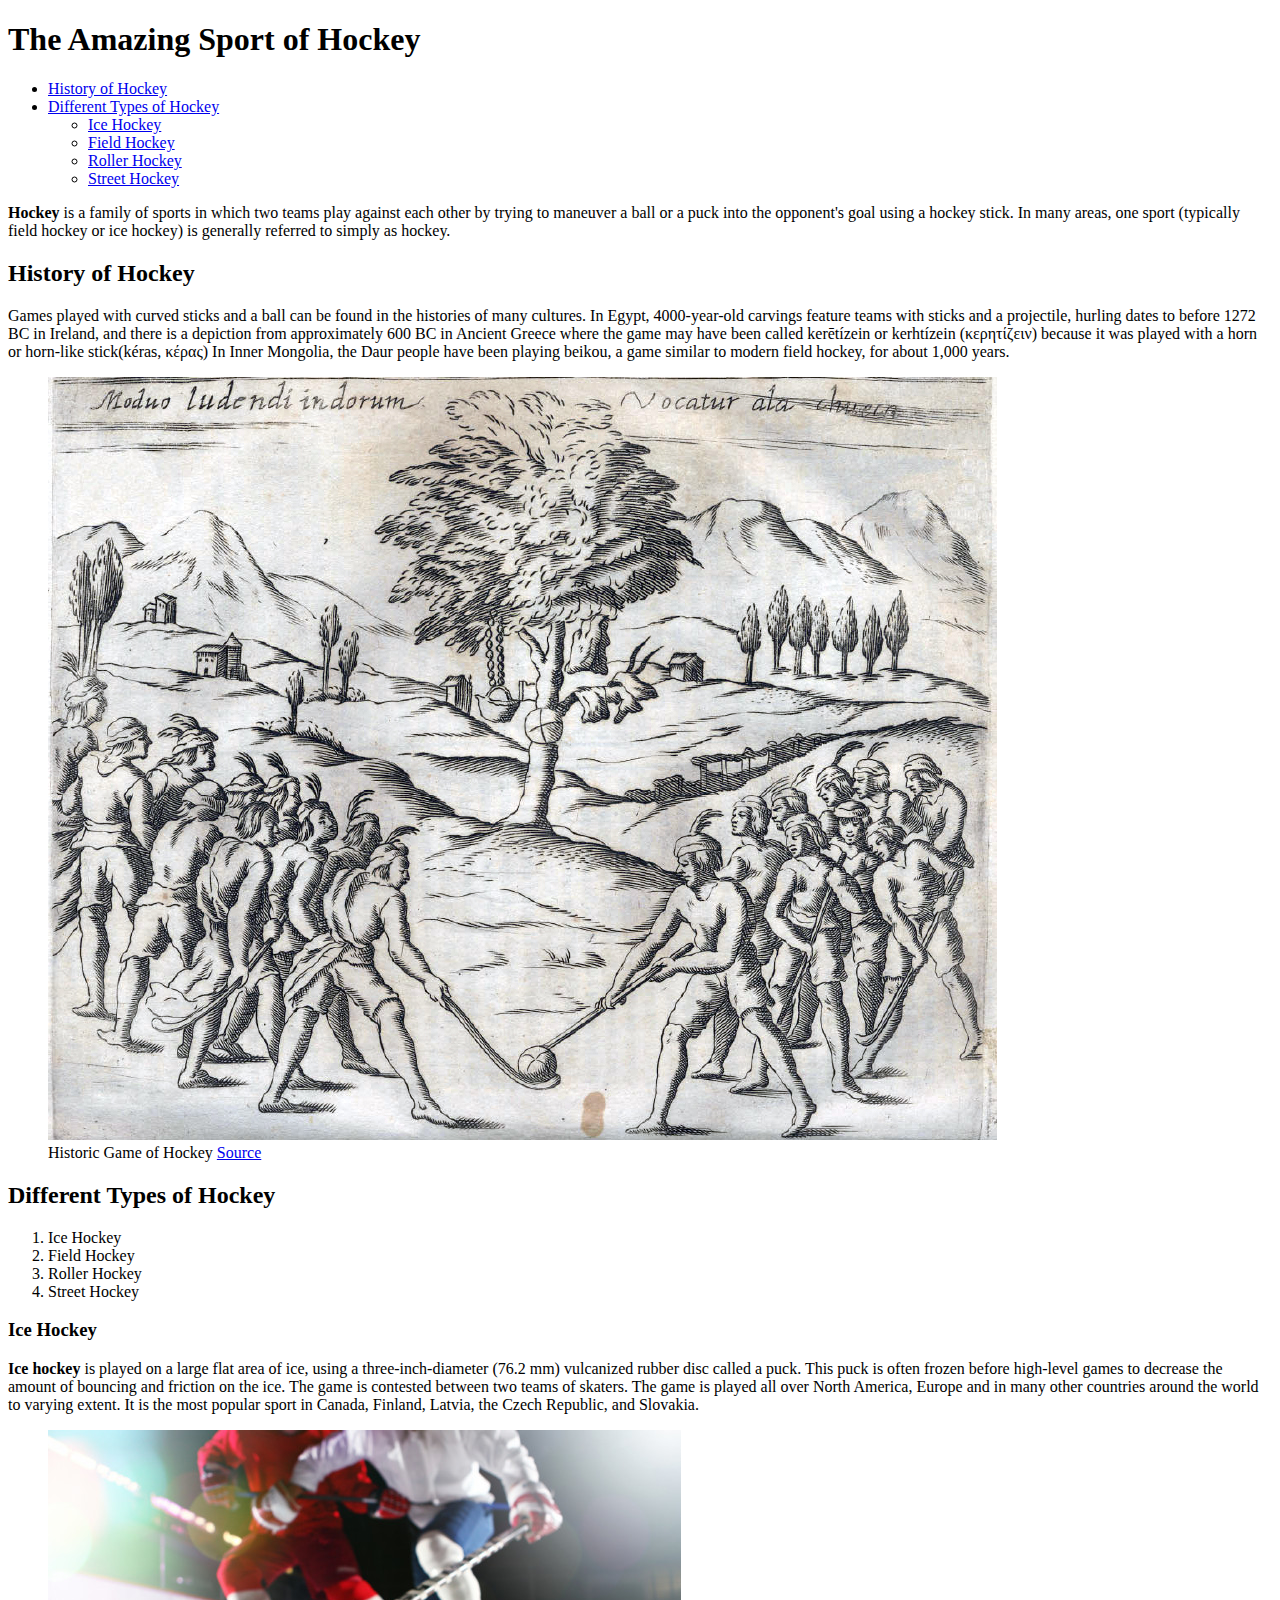
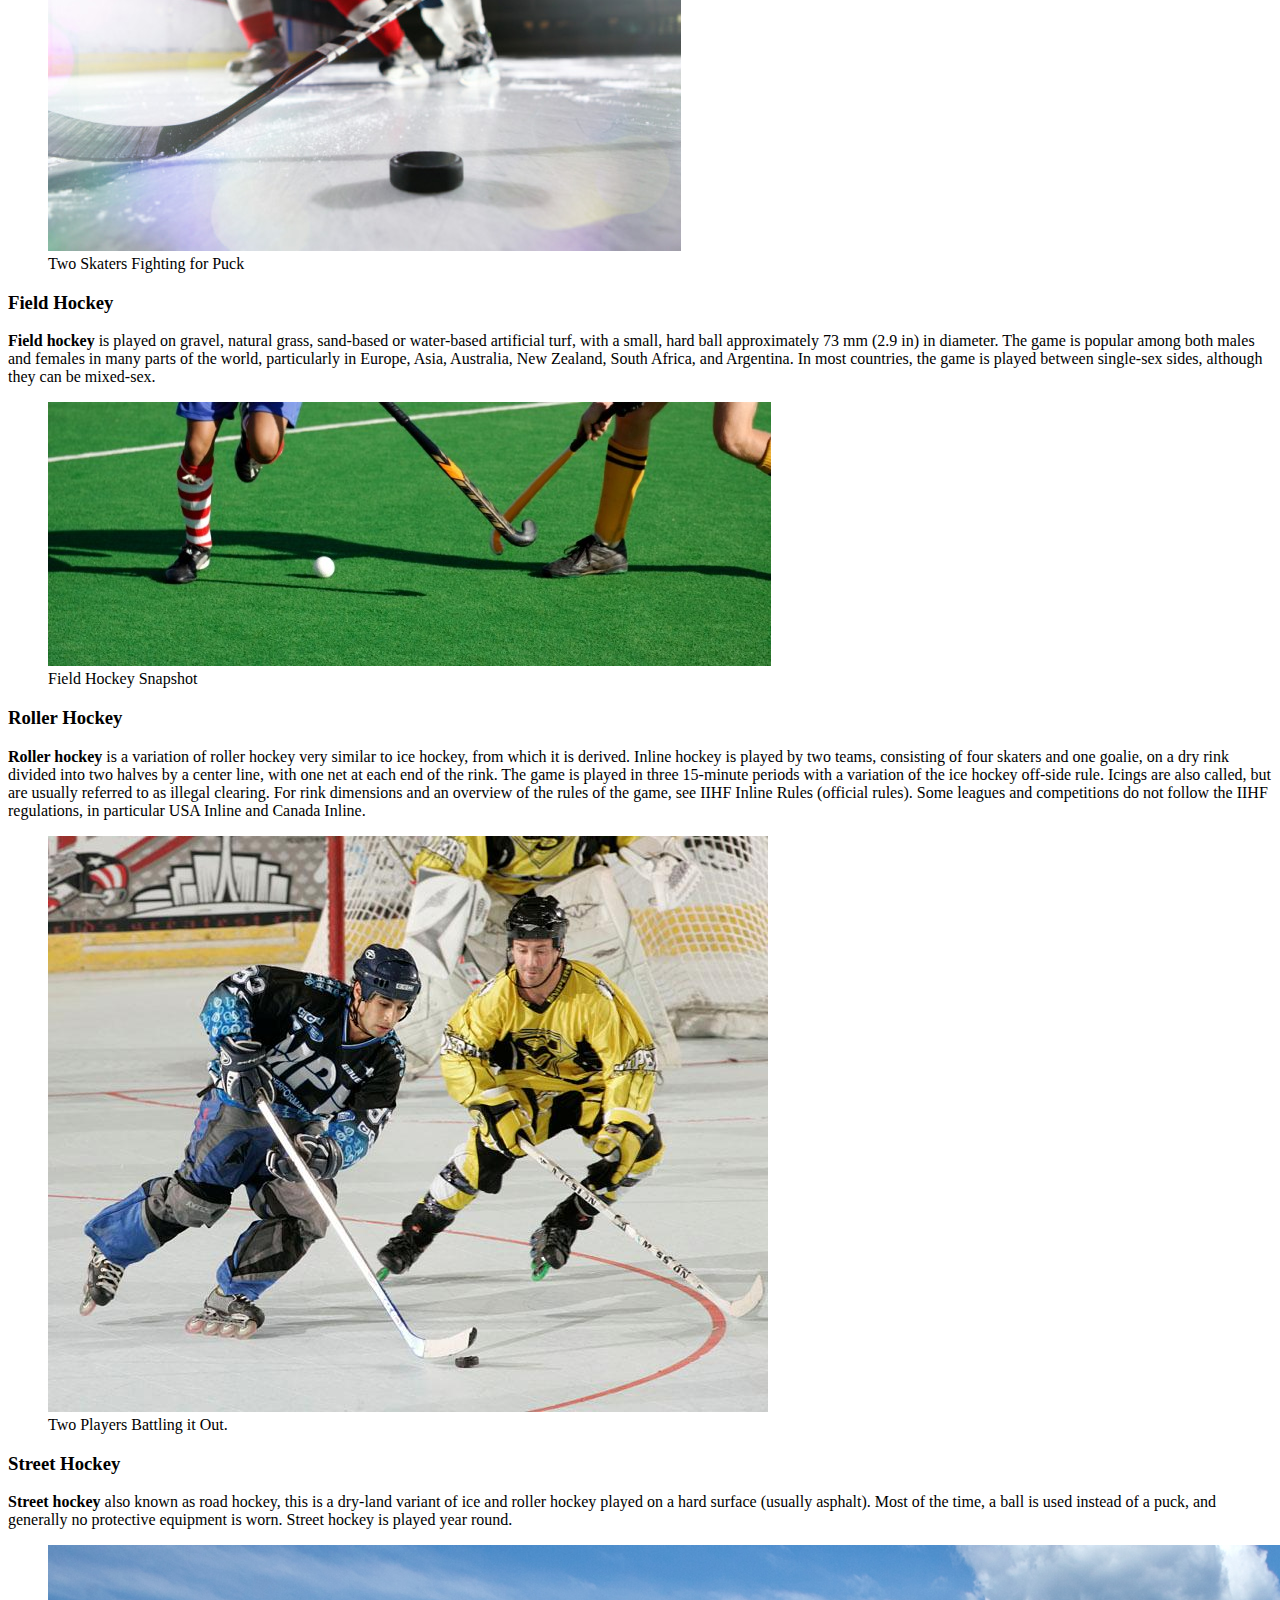
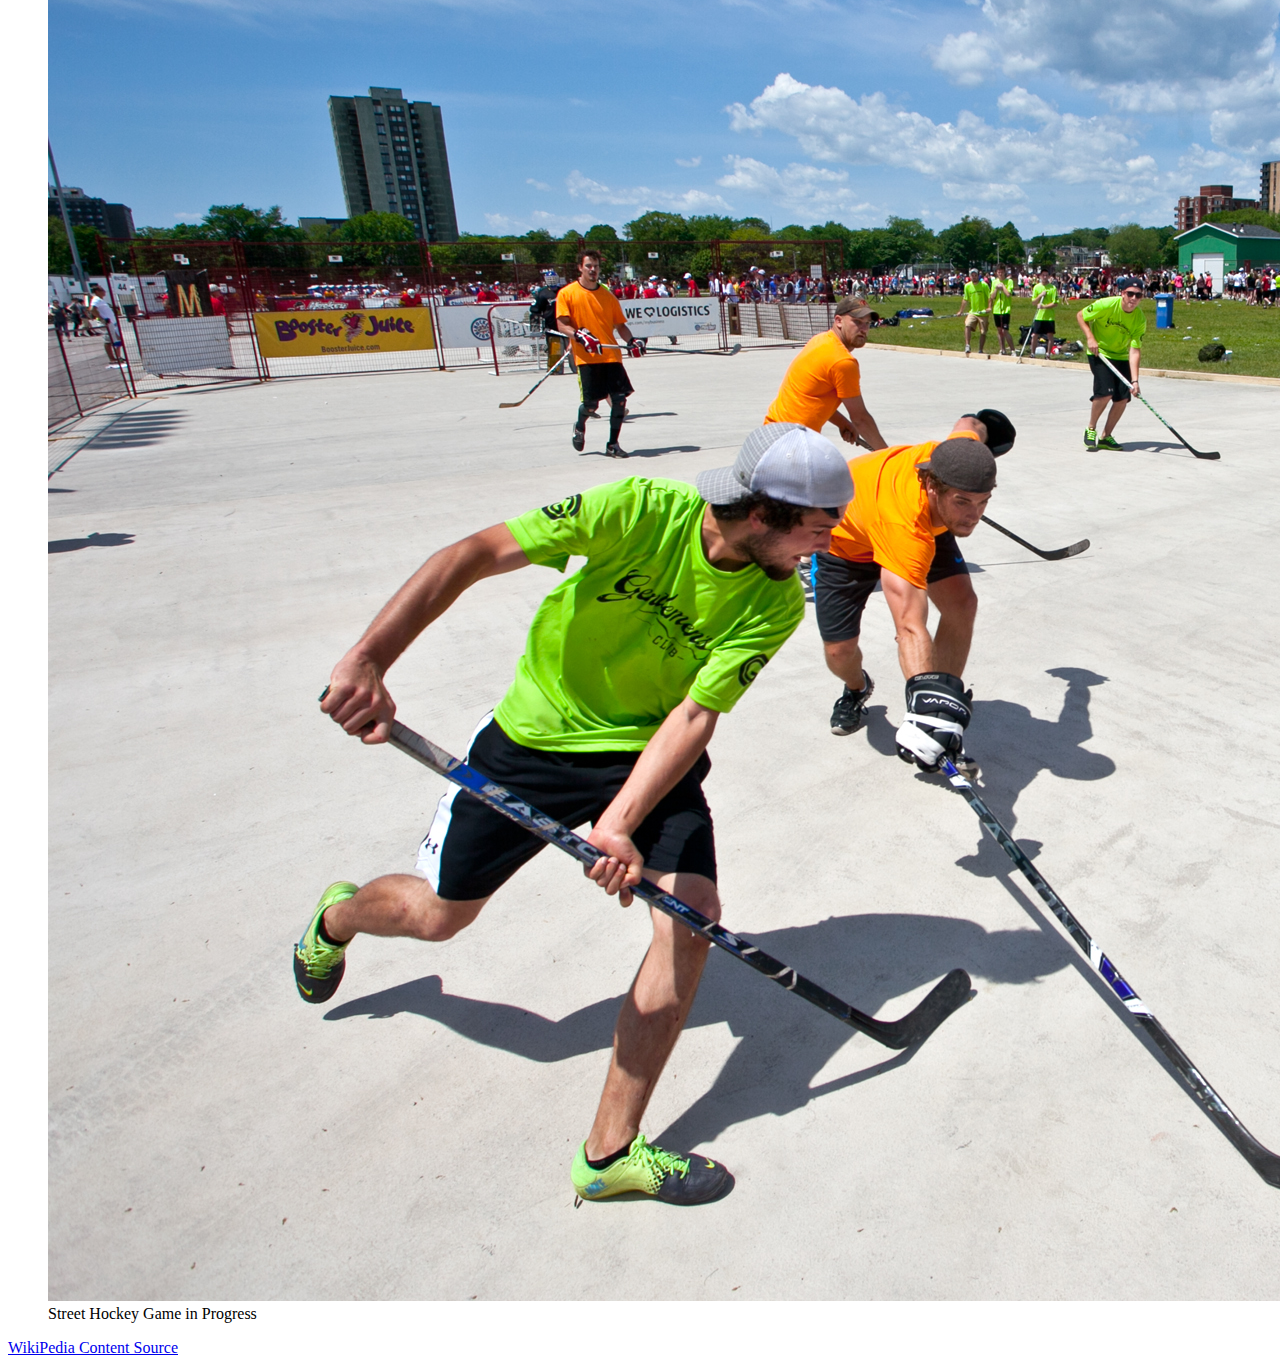
==== mazur_michael_project2/index.html @ 1e020fa5 "Adding old HTML and Images to 2nd part of project" ====
<!DOCTYPE html>
<html>
<head lang="en">
    <meta charset="UTF-8">
    <title>The Amazing Sport of Hockey</title>
</head>
<body>
    <h1>The Amazing Sport of Hockey</h1>

    <ul>
        <li><a href="#history">History of Hockey</a></li>
        <li><a href="#types">Different Types of Hockey</a>
            <ul>
                <li><a href="#ice">Ice Hockey</a></li>
                <li><a href="#field">Field Hockey</a></li>
                <li><a href="#roller">Roller Hockey</a></li>
                <li><a href="#street">Street Hockey</a></li>
            </ul>
        </li>
    </ul>

    <p><strong>Hockey</strong> is a family of sports in which two teams play against each other by trying
        to maneuver a ball or a puck into the opponent's goal using a hockey stick. In many areas,
        one sport (typically field hockey or ice hockey) is generally referred to simply as hockey.</p>

    <h2 id="history">History of Hockey</h2>
    <p>Games played with curved sticks and a ball can be found in the histories of many cultures. In Egypt, 4000-year-old
        carvings feature teams with sticks and a projectile, hurling dates to before 1272 BC in Ireland, and there is a
        depiction from approximately 600 BC in Ancient Greece where the game may have been called kerētízein or kerhtízein
        (κερητίζειν) because it was played with a horn or horn-like stick(kéras, κέρας) In Inner Mongolia,
        the Daur people have been playing beikou, a game similar to modern field hockey, for about 1,000 years.</p>
    <figure>
        <a href="images/historic-hockey.jpg"><img src="images/historic-hockey.jpg"/></a>
        <figcaption>Historic Game of Hockey
            <a href="http://upload.wikimedia.org/wikipedia/commons/b/be/Mapuche_Chueca-Alonso_Ovalle.jpg">Source</a>
        </figcaption>
    </figure>

    <h2 id="types">Different Types of Hockey</h2>
    <ol>
        <li>Ice Hockey</li>
        <li>Field Hockey</li>
        <li>Roller Hockey</li>
        <li>Street Hockey</li>
    </ol>
        <h3 id="ice">Ice Hockey</h3>
        <p><strong>Ice hockey</strong> is played on a large flat area of ice, using a three-inch-diameter (76.2 mm) vulcanized rubber disc
            called a puck. This puck is often frozen before high-level games to decrease the amount of bouncing and
            friction on the ice. The game is contested between two teams of skaters. The game is played all over North
            America, Europe and in many other countries around the world to varying extent. It is the most popular sport
            in Canada, Finland, Latvia, the Czech Republic, and Slovakia.</p>
        <figure>
            <a href="images/ihockey-img.jpg"><img src="images/ihockey-img.jpg"/></a>
            <figcaption>Two Skaters Fighting for Puck</figcaption>
        </figure>

        <h3 id="field">Field Hockey</h3>
        <p><strong>Field hockey</strong> is played on gravel, natural grass, sand-based or water-based artificial turf, with a small,
            hard ball approximately 73 mm (2.9 in) in diameter. The game is popular among both males and females in many
            parts of the world, particularly in Europe, Asia, Australia, New Zealand, South Africa, and Argentina.
            In most countries, the game is played between single-sex sides, although they can be mixed-sex.</p>
        <figure>
            <a href="images/fieldhockey-img.jpg"><img src="images/fieldhockey-img.jpg"/></a>
            <figcaption>Field Hockey Snapshot</figcaption>
        </figure>

        <h3 id="roller">Roller Hockey</h3>
        <p><strong>Roller hockey</strong> is a variation of roller hockey very similar to ice hockey, from which it is derived. Inline
            hockey is played by two teams, consisting of four skaters and one goalie, on a dry rink divided into two
            halves by a center line, with one net at each end of the rink. The game is played in three 15-minute periods
            with a variation of the ice hockey off-side rule. Icings are also called, but are usually referred to as
            illegal clearing. For rink dimensions and an overview of the rules of the game, see IIHF Inline Rules
            (official rules). Some leagues and competitions do not follow the IIHF regulations, in particular USA Inline
            and Canada Inline.</p>
        <figure>
            <a href="images/rollerhockey-img.jpg"><img src="images/rollerhockey-img.jpg"/></a>
            <figcaption>Two Players Battling it Out.</figcaption>
        </figure>

        <h3 id="street">Street Hockey</h3>
        <p><strong>Street hockey</strong> also known as road hockey, this is a dry-land variant of ice and roller hockey played on a hard surface
            (usually asphalt). Most of the time, a ball is used instead of a puck, and generally no protective equipment
            is worn. Street hockey is played year round.</p>
        <figure>
            <a href="images/streethockey-img.jpg"><img src="images/streethockey-img.jpg"/></a>
            <figcaption>Street Hockey Game in Progress</figcaption>
        </figure>

    <a href="http://en.wikipedia.org/wiki/Hockey">WikiPedia Content Source</a>
</body>
</html>
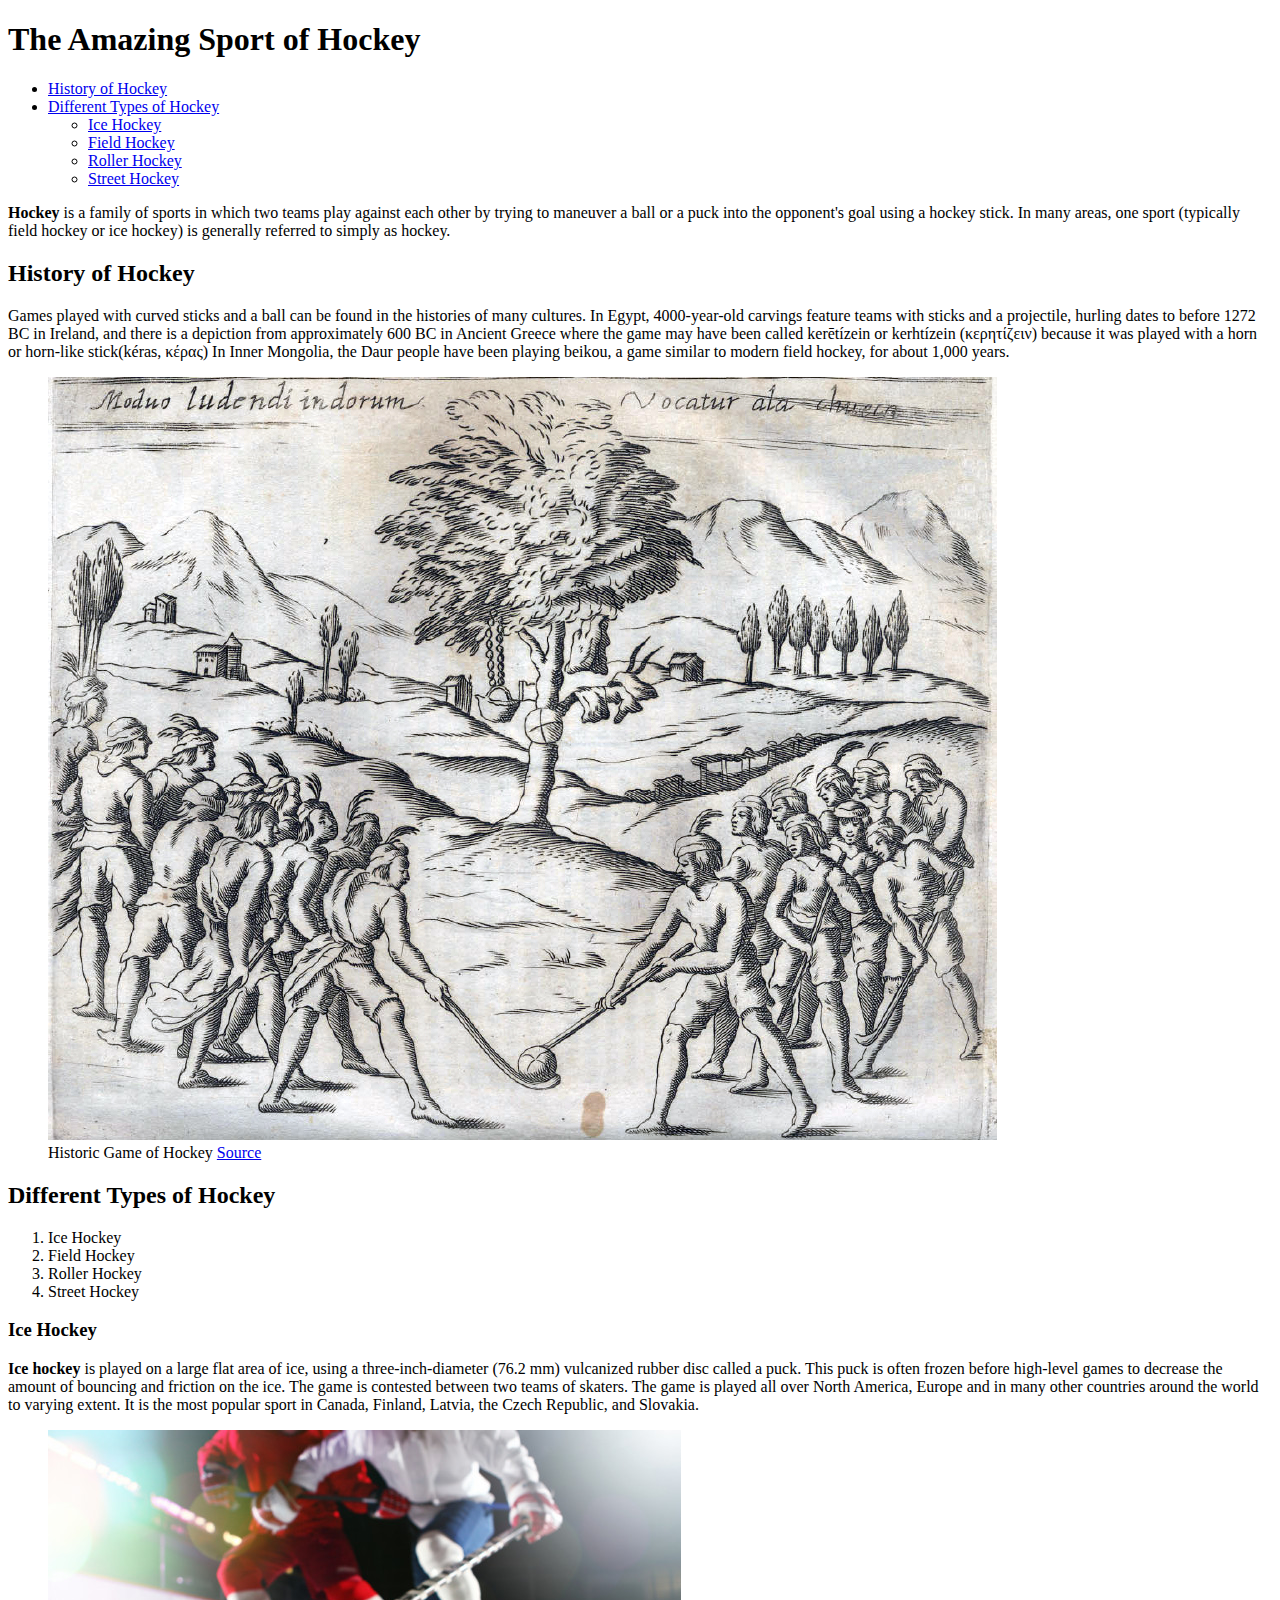
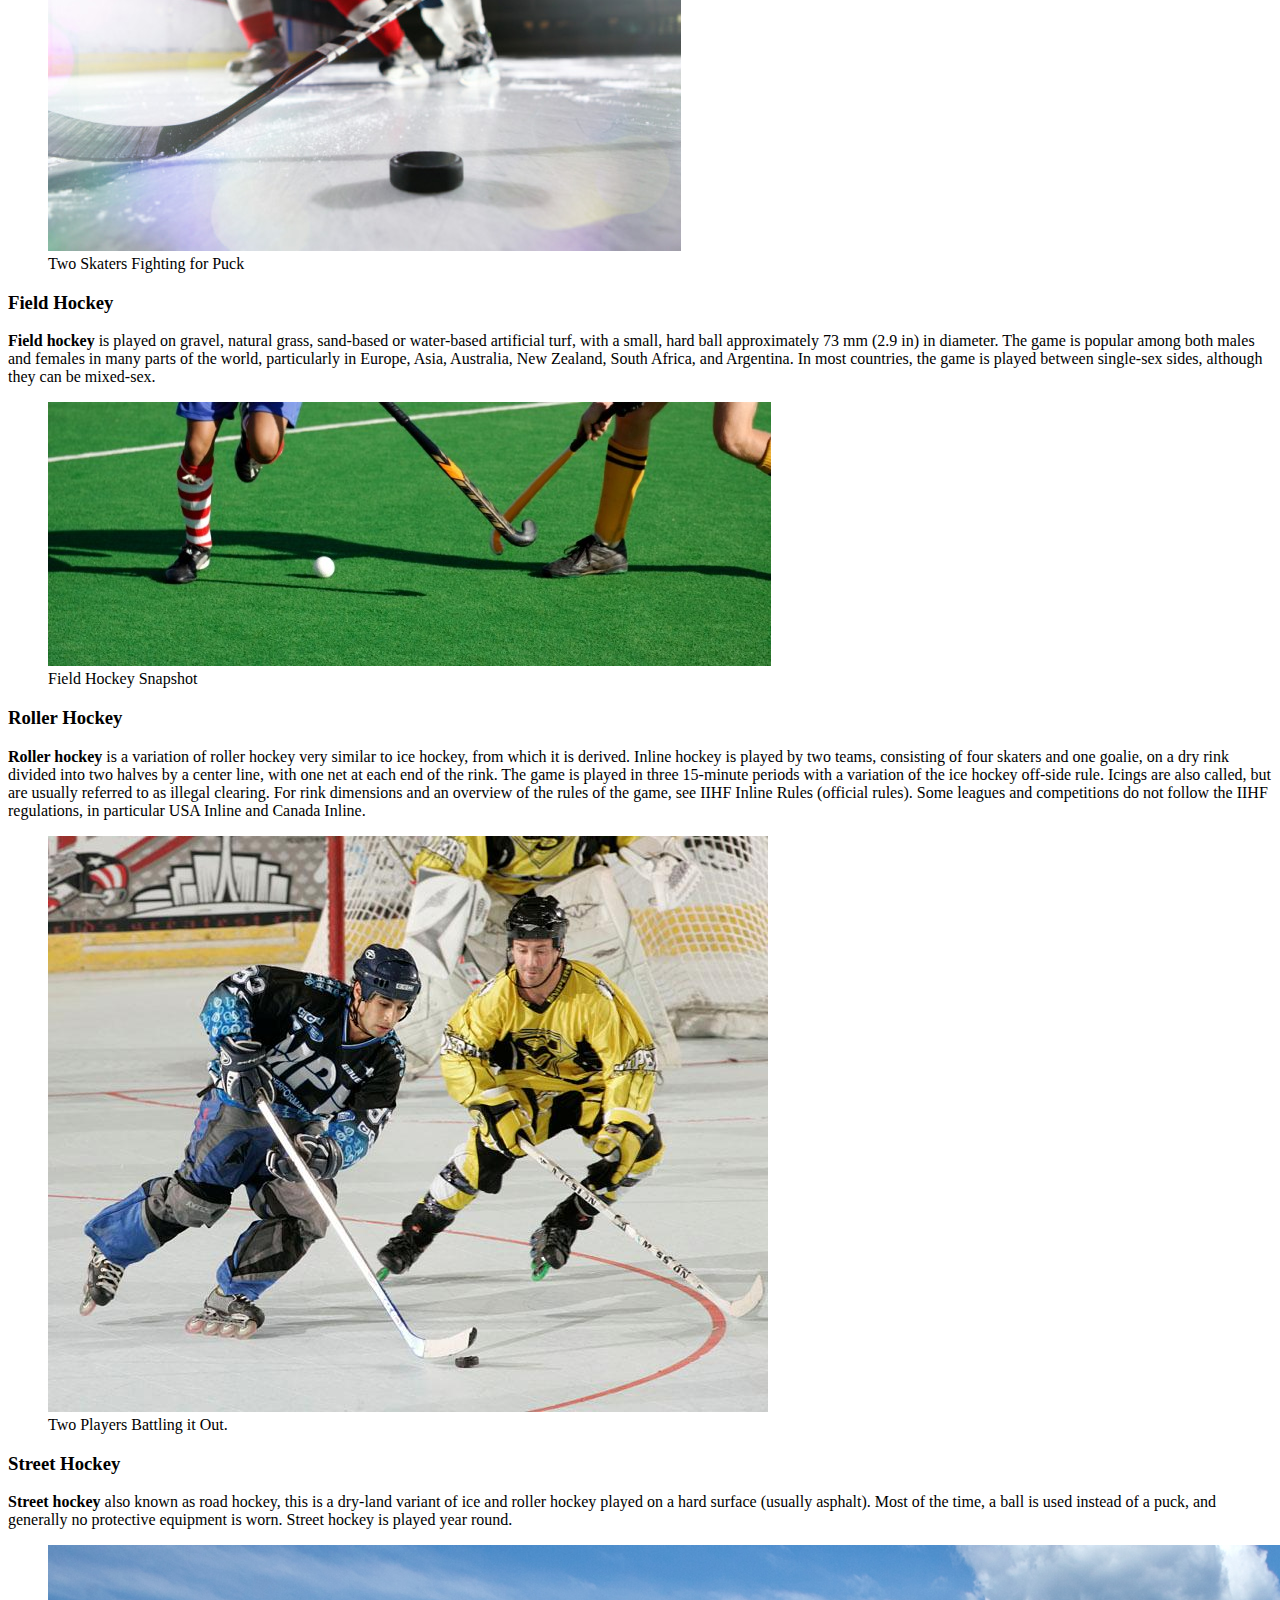
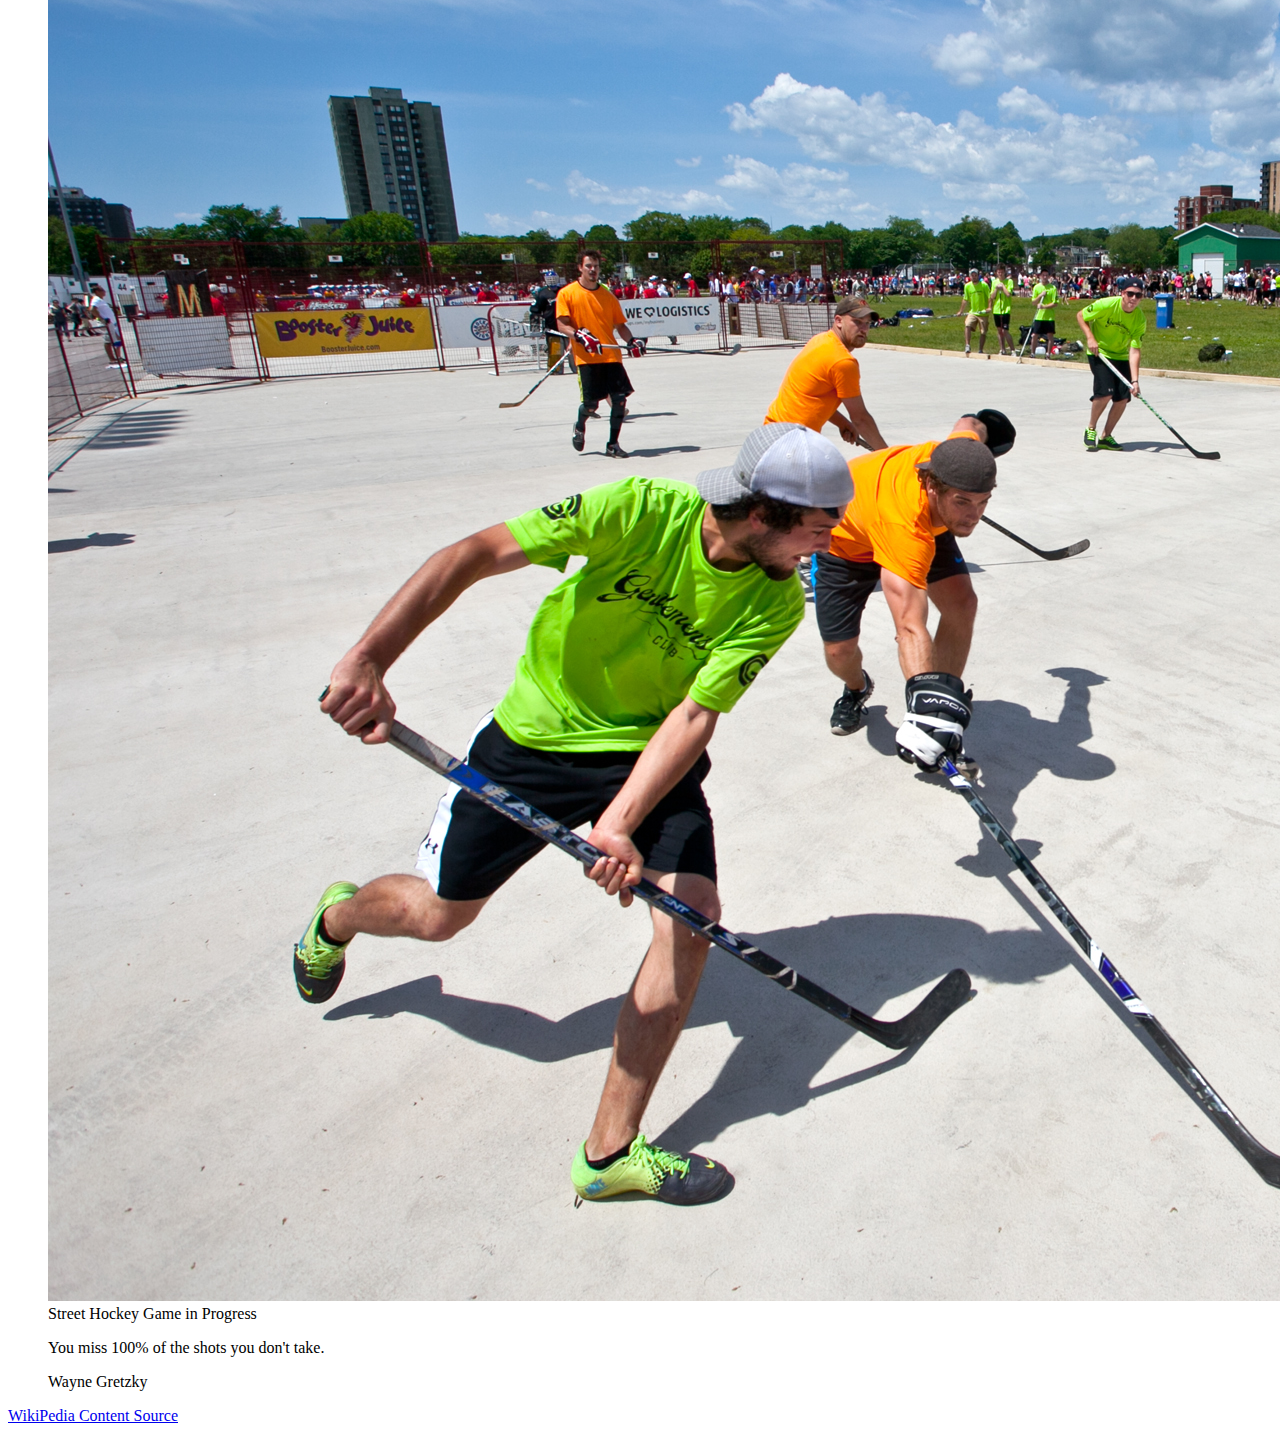
==== commit 923d8539: "Created CSS stylesheet, and added blockquote" ====
--- a/mazur_michael_project2/index.html
+++ b/mazur_michael_project2/index.html
@@ -3,6 +3,7 @@
 <head lang="en">
     <meta charset="UTF-8">
     <title>The Amazing Sport of Hockey</title>
+    <link rel="stylesheet" type="text/css" href="/css/index.css">
 </head>
 <body>
     <h1>The Amazing Sport of Hockey</h1>
@@ -86,6 +87,10 @@
             <figcaption>Street Hockey Game in Progress</figcaption>
         </figure>
 
+    <blockquote>
+        <p>You miss 100% of the shots you don't take.</p>
+        <p class="quote">Wayne Gretzky</p>
+    </blockquote>
     <a href="http://en.wikipedia.org/wiki/Hockey">WikiPedia Content Source</a>
 </body>
 </html>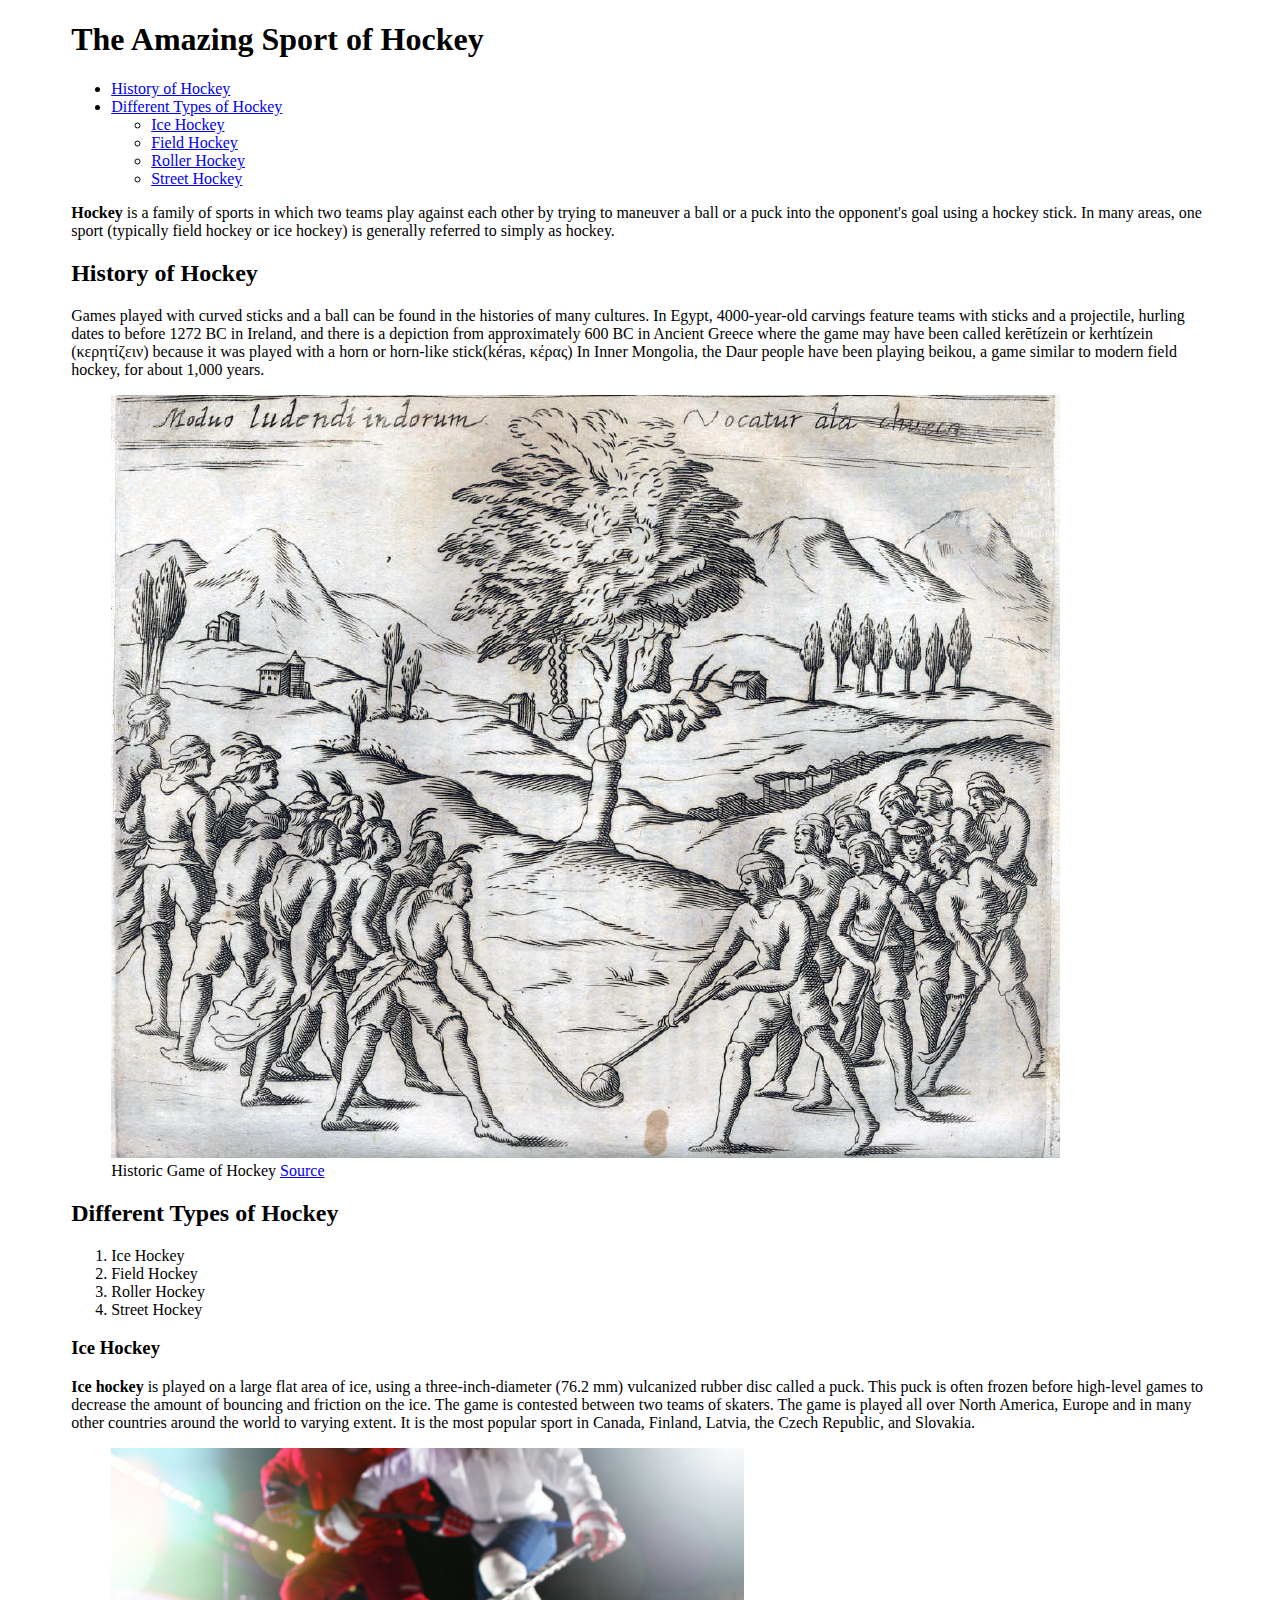
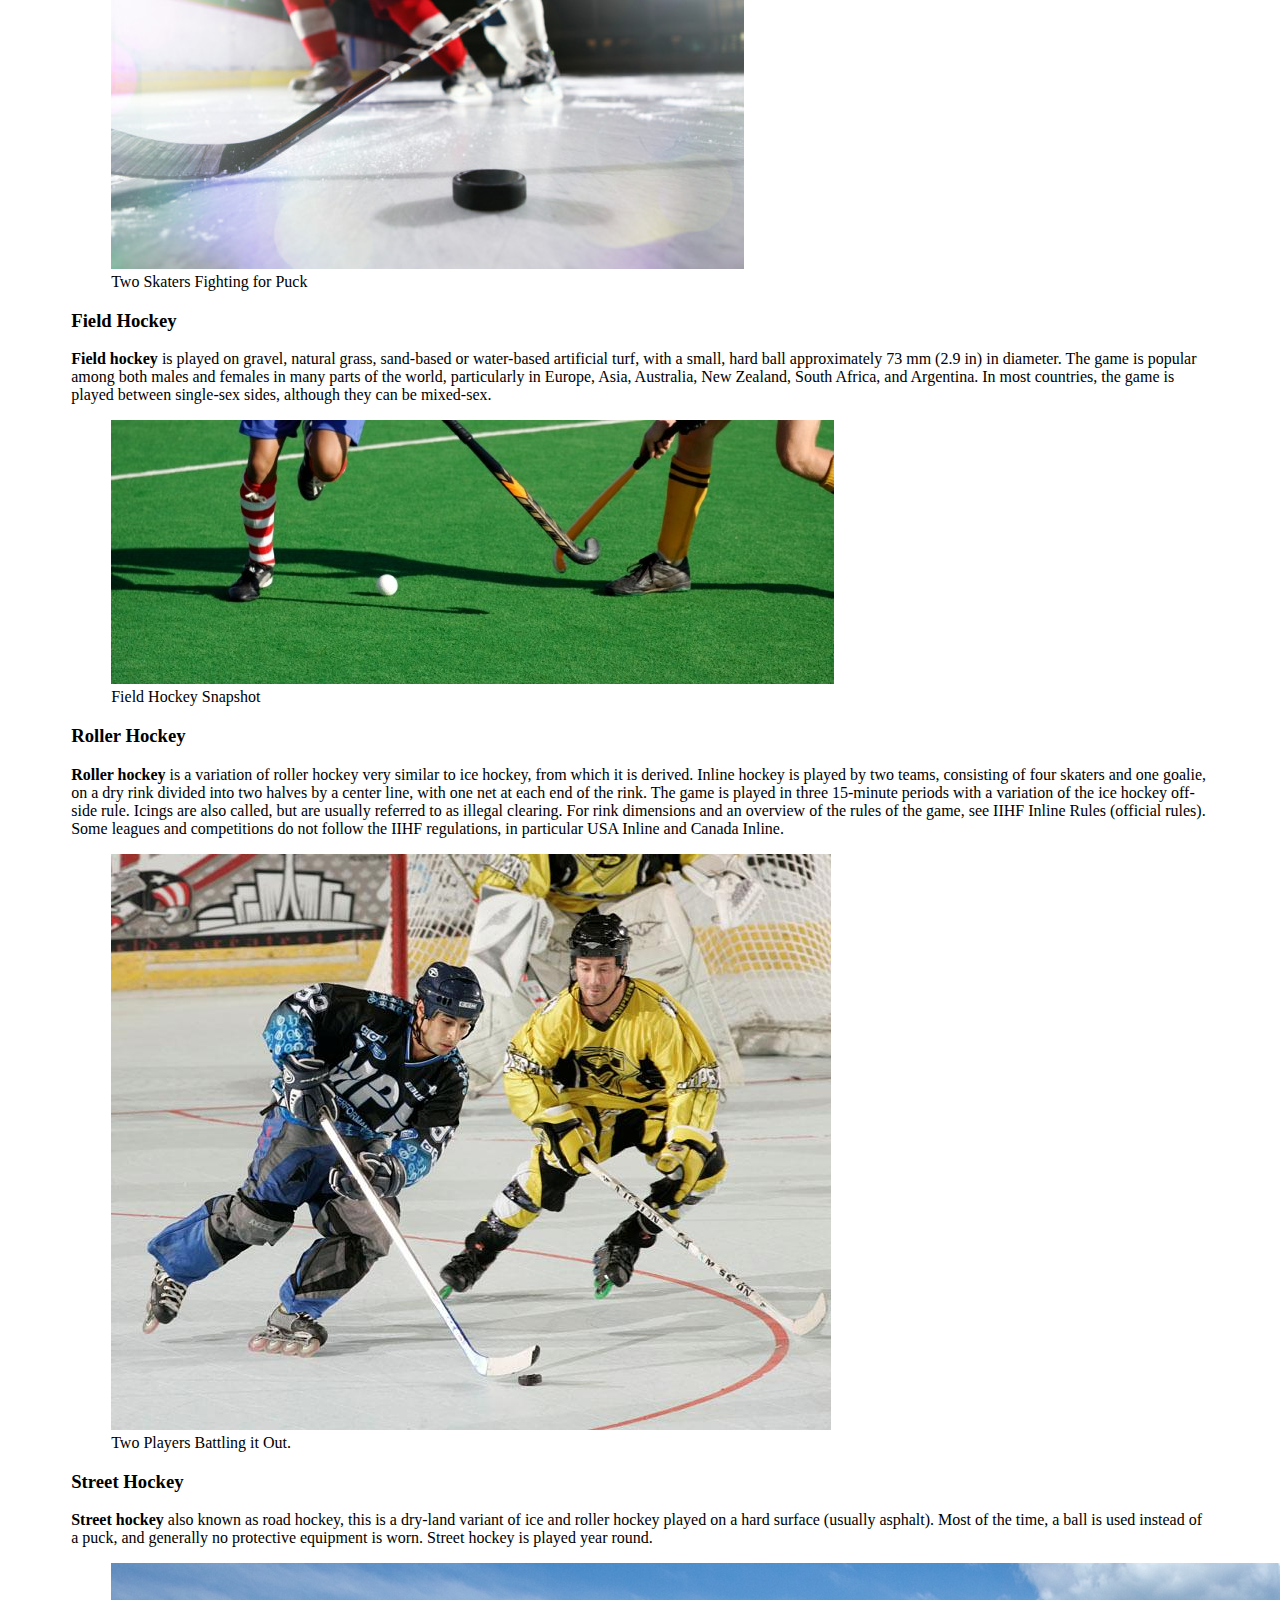
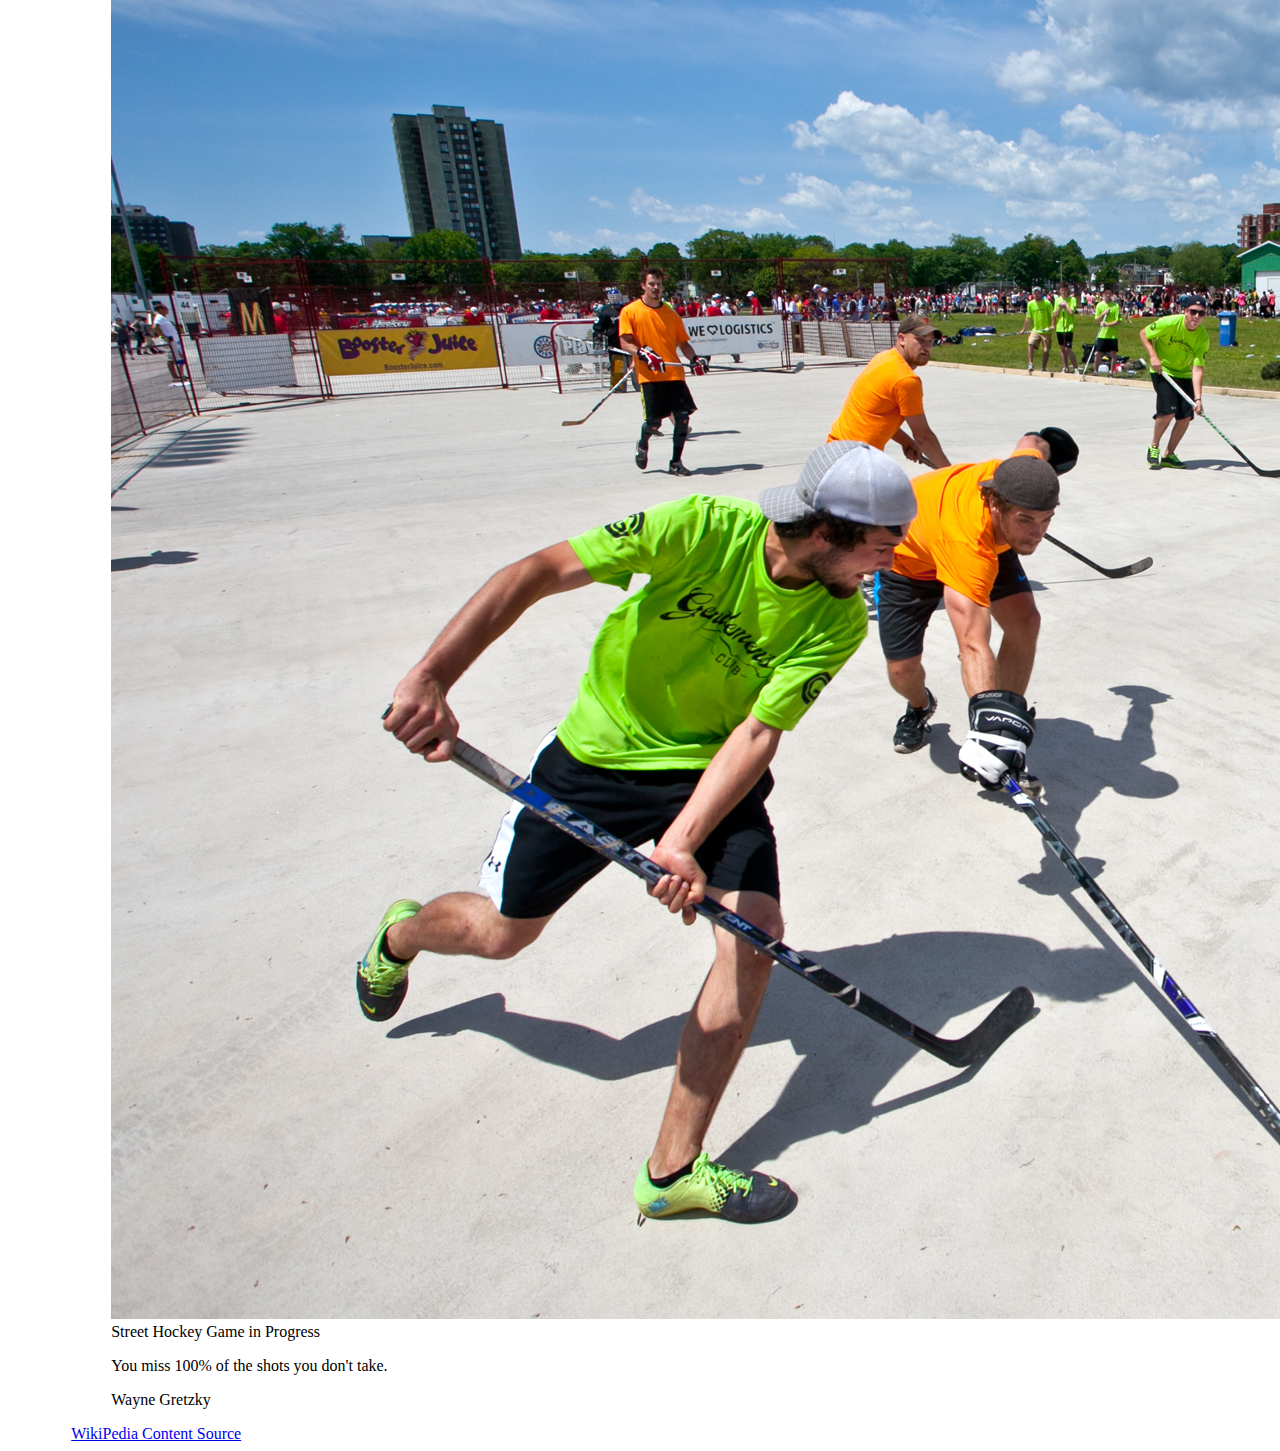
==== commit e3239704: "Centered Page and fixed linking issue in HTML" ====
--- a/mazur_michael_project2/index.html
+++ b/mazur_michael_project2/index.html
@@ -3,94 +3,96 @@
 <head lang="en">
     <meta charset="UTF-8">
     <title>The Amazing Sport of Hockey</title>
-    <link rel="stylesheet" type="text/css" href="/css/index.css">
+    <link rel="stylesheet" type="text/css" href="css/index.css">
 </head>
 <body>
-    <h1>The Amazing Sport of Hockey</h1>
+    <div class="container">
+        <h1>The Amazing Sport of Hockey</h1>
 
-    <ul>
-        <li><a href="#history">History of Hockey</a></li>
-        <li><a href="#types">Different Types of Hockey</a>
-            <ul>
-                <li><a href="#ice">Ice Hockey</a></li>
-                <li><a href="#field">Field Hockey</a></li>
-                <li><a href="#roller">Roller Hockey</a></li>
-                <li><a href="#street">Street Hockey</a></li>
-            </ul>
-        </li>
-    </ul>
+        <ul>
+            <li><a href="#history">History of Hockey</a></li>
+            <li><a href="#types">Different Types of Hockey</a>
+                <ul>
+                    <li><a href="#ice">Ice Hockey</a></li>
+                    <li><a href="#field">Field Hockey</a></li>
+                    <li><a href="#roller">Roller Hockey</a></li>
+                    <li><a href="#street">Street Hockey</a></li>
+                </ul>
+            </li>
+        </ul>
 
-    <p><strong>Hockey</strong> is a family of sports in which two teams play against each other by trying
+        <p><strong>Hockey</strong> is a family of sports in which two teams play against each other by trying
         to maneuver a ball or a puck into the opponent's goal using a hockey stick. In many areas,
         one sport (typically field hockey or ice hockey) is generally referred to simply as hockey.</p>
 
-    <h2 id="history">History of Hockey</h2>
-    <p>Games played with curved sticks and a ball can be found in the histories of many cultures. In Egypt, 4000-year-old
+        <h2 id="history">History of Hockey</h2>
+        <p>Games played with curved sticks and a ball can be found in the histories of many cultures. In Egypt, 4000-year-old
         carvings feature teams with sticks and a projectile, hurling dates to before 1272 BC in Ireland, and there is a
         depiction from approximately 600 BC in Ancient Greece where the game may have been called kerētízein or kerhtízein
         (κερητίζειν) because it was played with a horn or horn-like stick(kéras, κέρας) In Inner Mongolia,
         the Daur people have been playing beikou, a game similar to modern field hockey, for about 1,000 years.</p>
-    <figure>
-        <a href="images/historic-hockey.jpg"><img src="images/historic-hockey.jpg"/></a>
-        <figcaption>Historic Game of Hockey
-            <a href="http://upload.wikimedia.org/wikipedia/commons/b/be/Mapuche_Chueca-Alonso_Ovalle.jpg">Source</a>
-        </figcaption>
-    </figure>
+        <figure>
+            <a href="images/historic-hockey.jpg"><img src="images/historic-hockey.jpg"/></a>
+            <figcaption>Historic Game of Hockey
+                <a href="http://upload.wikimedia.org/wikipedia/commons/b/be/Mapuche_Chueca-Alonso_Ovalle.jpg">Source</a>
+            </figcaption>
+        </figure>
 
-    <h2 id="types">Different Types of Hockey</h2>
-    <ol>
-        <li>Ice Hockey</li>
-        <li>Field Hockey</li>
-        <li>Roller Hockey</li>
-        <li>Street Hockey</li>
-    </ol>
-        <h3 id="ice">Ice Hockey</h3>
-        <p><strong>Ice hockey</strong> is played on a large flat area of ice, using a three-inch-diameter (76.2 mm) vulcanized rubber disc
+        <h2 id="types">Different Types of Hockey</h2>
+        <ol>
+            <li>Ice Hockey</li>
+            <li>Field Hockey</li>
+            <li>Roller Hockey</li>
+            <li>Street Hockey</li>
+        </ol>
+            <h3 id="ice">Ice Hockey</h3>
+            <p><strong>Ice hockey</strong> is played on a large flat area of ice, using a three-inch-diameter (76.2 mm) vulcanized rubber disc
             called a puck. This puck is often frozen before high-level games to decrease the amount of bouncing and
             friction on the ice. The game is contested between two teams of skaters. The game is played all over North
             America, Europe and in many other countries around the world to varying extent. It is the most popular sport
             in Canada, Finland, Latvia, the Czech Republic, and Slovakia.</p>
-        <figure>
-            <a href="images/ihockey-img.jpg"><img src="images/ihockey-img.jpg"/></a>
-            <figcaption>Two Skaters Fighting for Puck</figcaption>
-        </figure>
+            <figure>
+                <a href="images/ihockey-img.jpg"><img src="images/ihockey-img.jpg"/></a>
+                <figcaption>Two Skaters Fighting for Puck</figcaption>
+            </figure>
 
-        <h3 id="field">Field Hockey</h3>
-        <p><strong>Field hockey</strong> is played on gravel, natural grass, sand-based or water-based artificial turf, with a small,
+            <h3 id="field">Field Hockey</h3>
+            <p><strong>Field hockey</strong> is played on gravel, natural grass, sand-based or water-based artificial turf, with a small,
             hard ball approximately 73 mm (2.9 in) in diameter. The game is popular among both males and females in many
             parts of the world, particularly in Europe, Asia, Australia, New Zealand, South Africa, and Argentina.
             In most countries, the game is played between single-sex sides, although they can be mixed-sex.</p>
-        <figure>
-            <a href="images/fieldhockey-img.jpg"><img src="images/fieldhockey-img.jpg"/></a>
-            <figcaption>Field Hockey Snapshot</figcaption>
-        </figure>
+            <figure>
+                <a href="images/fieldhockey-img.jpg"><img src="images/fieldhockey-img.jpg"/></a>
+                <figcaption>Field Hockey Snapshot</figcaption>
+            </figure>
 
-        <h3 id="roller">Roller Hockey</h3>
-        <p><strong>Roller hockey</strong> is a variation of roller hockey very similar to ice hockey, from which it is derived. Inline
+            <h3 id="roller">Roller Hockey</h3>
+            <p><strong>Roller hockey</strong> is a variation of roller hockey very similar to ice hockey, from which it is derived. Inline
             hockey is played by two teams, consisting of four skaters and one goalie, on a dry rink divided into two
             halves by a center line, with one net at each end of the rink. The game is played in three 15-minute periods
             with a variation of the ice hockey off-side rule. Icings are also called, but are usually referred to as
             illegal clearing. For rink dimensions and an overview of the rules of the game, see IIHF Inline Rules
             (official rules). Some leagues and competitions do not follow the IIHF regulations, in particular USA Inline
             and Canada Inline.</p>
-        <figure>
-            <a href="images/rollerhockey-img.jpg"><img src="images/rollerhockey-img.jpg"/></a>
-            <figcaption>Two Players Battling it Out.</figcaption>
-        </figure>
+            <figure>
+                <a href="images/rollerhockey-img.jpg"><img src="images/rollerhockey-img.jpg"/></a>
+                <figcaption>Two Players Battling it Out.</figcaption>
+            </figure>
 
-        <h3 id="street">Street Hockey</h3>
-        <p><strong>Street hockey</strong> also known as road hockey, this is a dry-land variant of ice and roller hockey played on a hard surface
+            <h3 id="street">Street Hockey</h3>
+            <p><strong>Street hockey</strong> also known as road hockey, this is a dry-land variant of ice and roller hockey played on a hard surface
             (usually asphalt). Most of the time, a ball is used instead of a puck, and generally no protective equipment
             is worn. Street hockey is played year round.</p>
-        <figure>
-            <a href="images/streethockey-img.jpg"><img src="images/streethockey-img.jpg"/></a>
-            <figcaption>Street Hockey Game in Progress</figcaption>
-        </figure>
+            <figure>
+                <a href="images/streethockey-img.jpg"><img src="images/streethockey-img.jpg"/></a>
+                <figcaption>Street Hockey Game in Progress</figcaption>
+            </figure>
 
-    <blockquote>
-        <p>You miss 100% of the shots you don't take.</p>
-        <p class="quote">Wayne Gretzky</p>
-    </blockquote>
-    <a href="http://en.wikipedia.org/wiki/Hockey">WikiPedia Content Source</a>
+        <blockquote>
+            <p>You miss 100% of the shots you don't take.</p>
+            <p class="quote">Wayne Gretzky</p>
+        </blockquote>
+        <a href="http://en.wikipedia.org/wiki/Hockey">WikiPedia Content Source</a>
+    </div>
 </body>
 </html>--- a/mazur_michael_project2/css/index.css
+++ b/mazur_michael_project2/css/index.css
@@ -0,0 +1,6 @@
+/* Hockey Website CSS */
+
+.container {
+    margin: auto auto;
+    width: 90%;
+}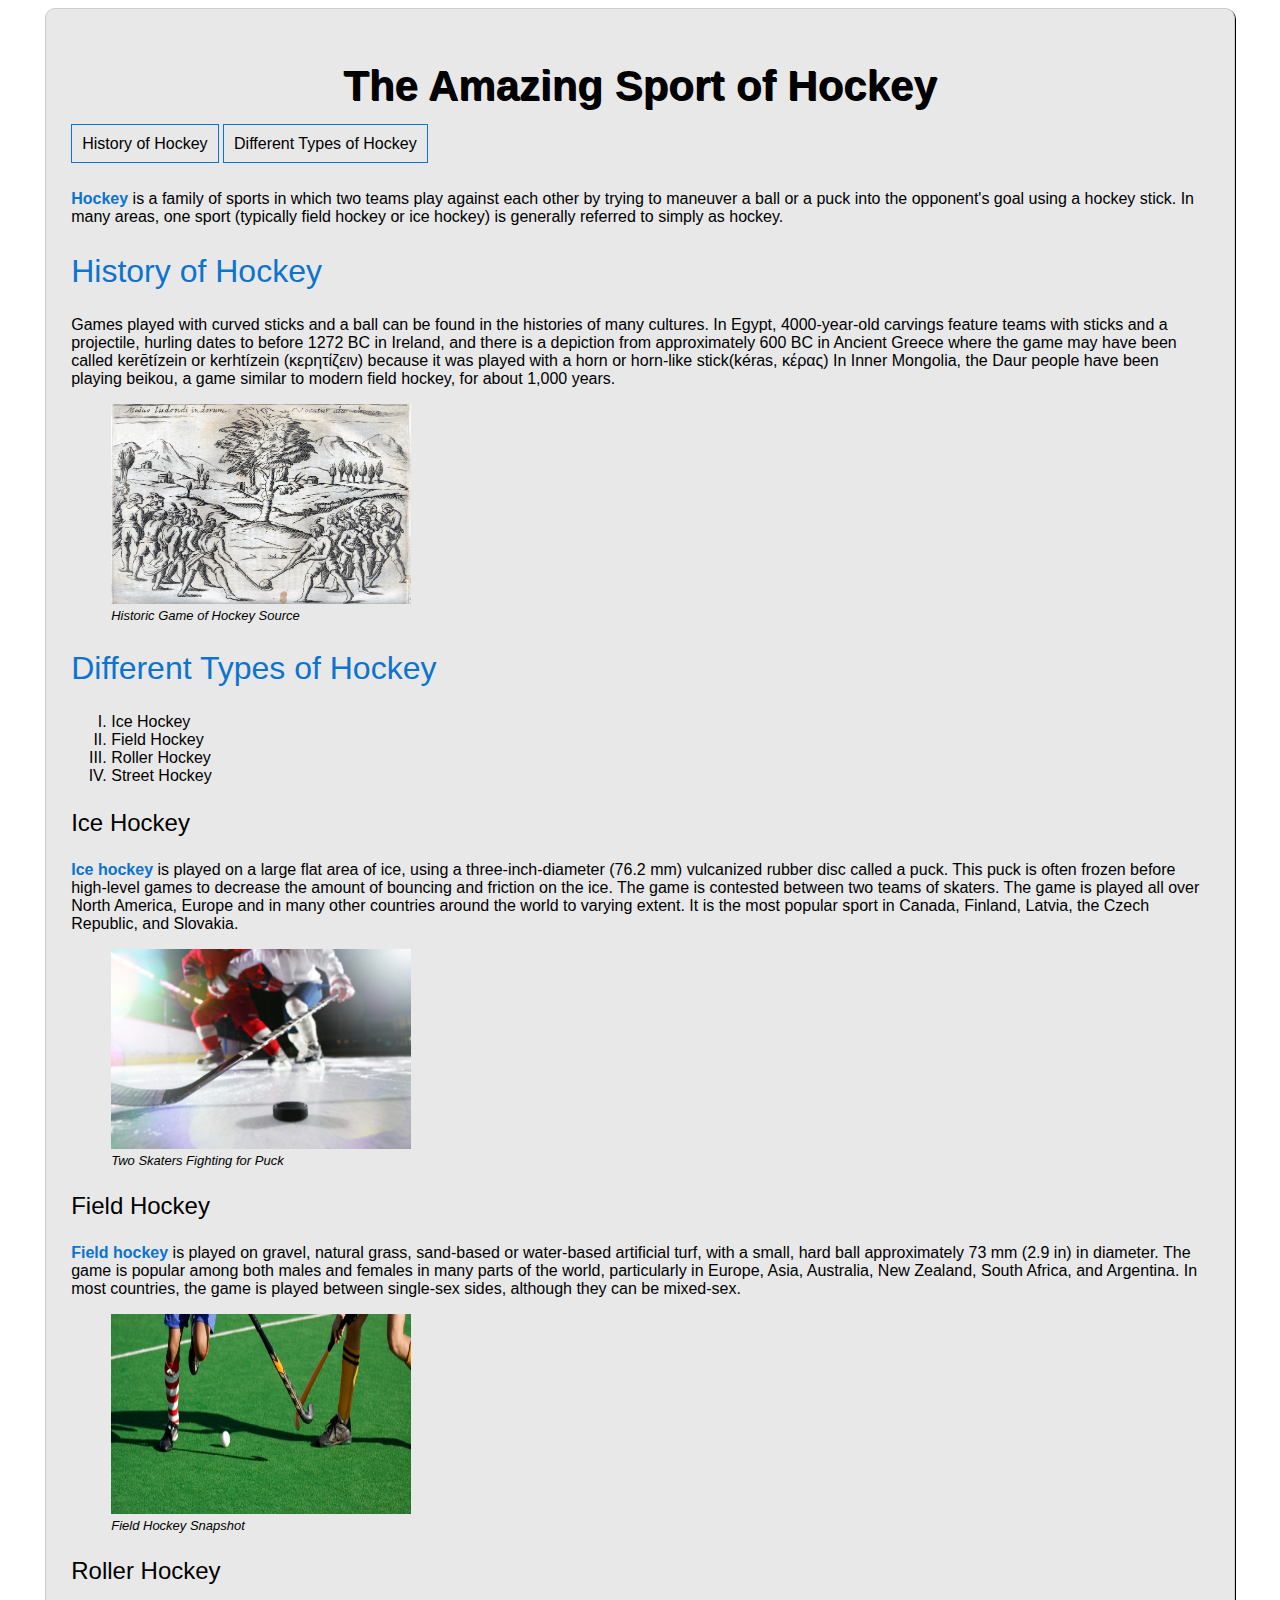
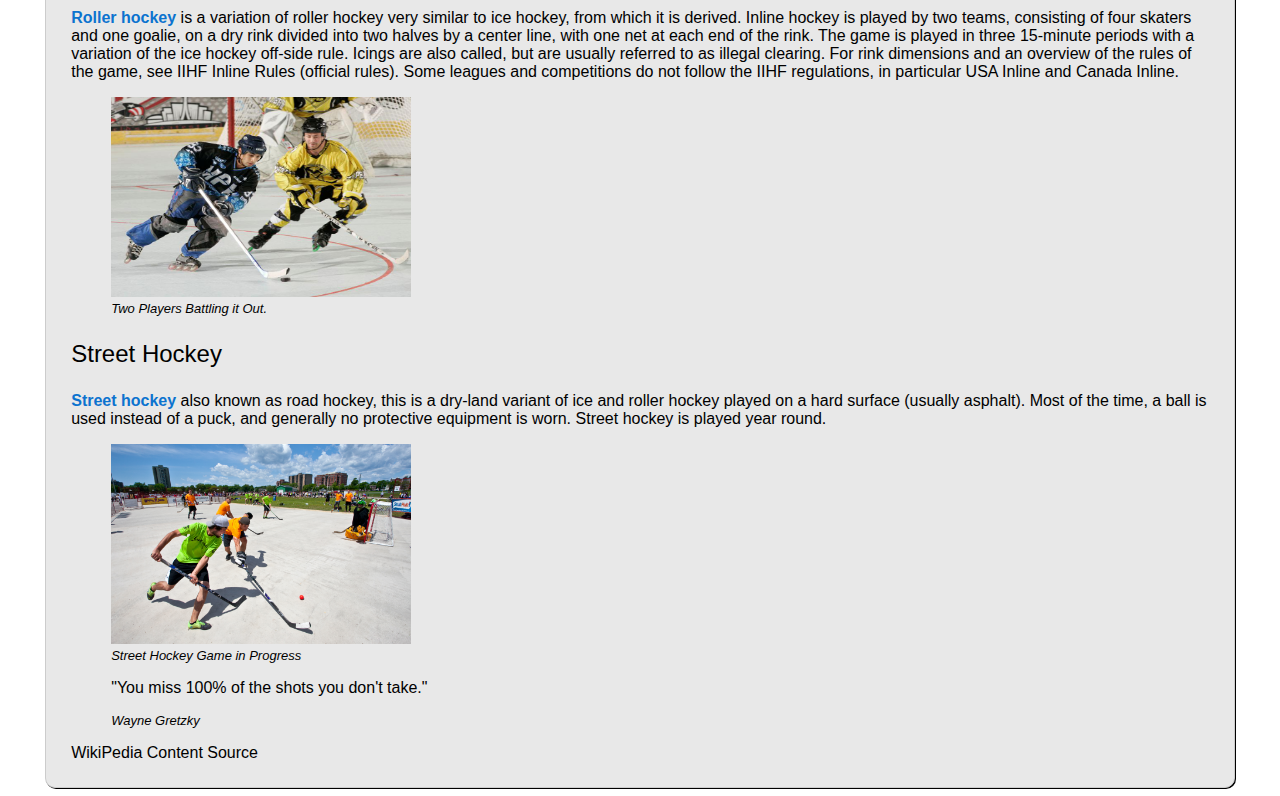
==== commit 7e426f89: "Added all body CSS and Navigation CSS" ====
--- a/mazur_michael_project2/index.html
+++ b/mazur_michael_project2/index.html
@@ -9,17 +9,12 @@
     <div class="container">
         <h1>The Amazing Sport of Hockey</h1>
 
-        <ul>
-            <li><a href="#history">History of Hockey</a></li>
-            <li><a href="#types">Different Types of Hockey</a>
-                <ul>
-                    <li><a href="#ice">Ice Hockey</a></li>
-                    <li><a href="#field">Field Hockey</a></li>
-                    <li><a href="#roller">Roller Hockey</a></li>
-                    <li><a href="#street">Street Hockey</a></li>
-                </ul>
-            </li>
-        </ul>
+        <div class="nav">
+            <ul>
+                <li class="main-items"><a href="#history">History of Hockey</a></li>
+                <li class="main-items"><a href="#types">Different Types of Hockey</a></li>
+            </ul>
+        </div>
 
         <p><strong>Hockey</strong> is a family of sports in which two teams play against each other by trying
         to maneuver a ball or a puck into the opponent's goal using a hockey stick. In many areas,
@@ -89,7 +84,7 @@
             </figure>
 
         <blockquote>
-            <p>You miss 100% of the shots you don't take.</p>
+            <p>"You miss 100% of the shots you don't take."</p>
             <p class="quote">Wayne Gretzky</p>
         </blockquote>
         <a href="http://en.wikipedia.org/wiki/Hockey">WikiPedia Content Source</a>
--- a/mazur_michael_project2/css/index.css
+++ b/mazur_michael_project2/css/index.css
@@ -1,6 +1,80 @@
 /* Hockey Website CSS */
 
+/* CSS to center Page and set width w/ margins*/
 .container {
     margin: auto auto;
     width: 90%;
+    background: #e8e8e8;
+    border: 1px solid #ccc;
+    border-radius: 10px;
+    padding: 25px;
+    box-shadow: 1px 1px #000;
+}
+.nav {
+    margin-bottom: 25px;
+    height: 30px;
+}
+body {
+    font-family: 'Roboto', sans-serif;
+    font-style: normal;
+}
+
+/* Nav CSS*/
+ul {
+    padding: 0px;
+    list-style-type: none;
+}
+li.main-items {
+    display: inline;
+    padding: 10px;
+    border: 1px solid #0c73cf;
+}
+li a {
+    text-decoration: none;
+    color: #000;
+}
+a {
+    text-decoration: none;
+    color: #000;
+}
+a:hover, a:active {
+    color: #0c73cf;
+}
+li a:hover, li a:active{
+    color: #0C73CF;
+}
+
+/*Basic Body CSS*/
+h1 {
+    font-size: 42px;
+    font-weight: bold;
+    font-style: normal;
+    text-shadow: 1px 1px #000;
+    text-align: center;
+    margin-bottom: 25px;
+}
+h2 {
+    font-size: 32px;
+    font-weight: 500;
+    font-style: normal;
+    color: #0c73cf;
+}
+h3 {
+    font-size: 24px;
+    font-weight: normal;
+}
+strong {
+    color: #0c73cf;
+}
+img {
+    width: 300px;
+    height: 200px;
+}
+
+p.quote, figcaption{
+    font-size: 13px;
+    font-style: oblique;
+}
+ol li{
+    list-style-type: upper-roman;
 }